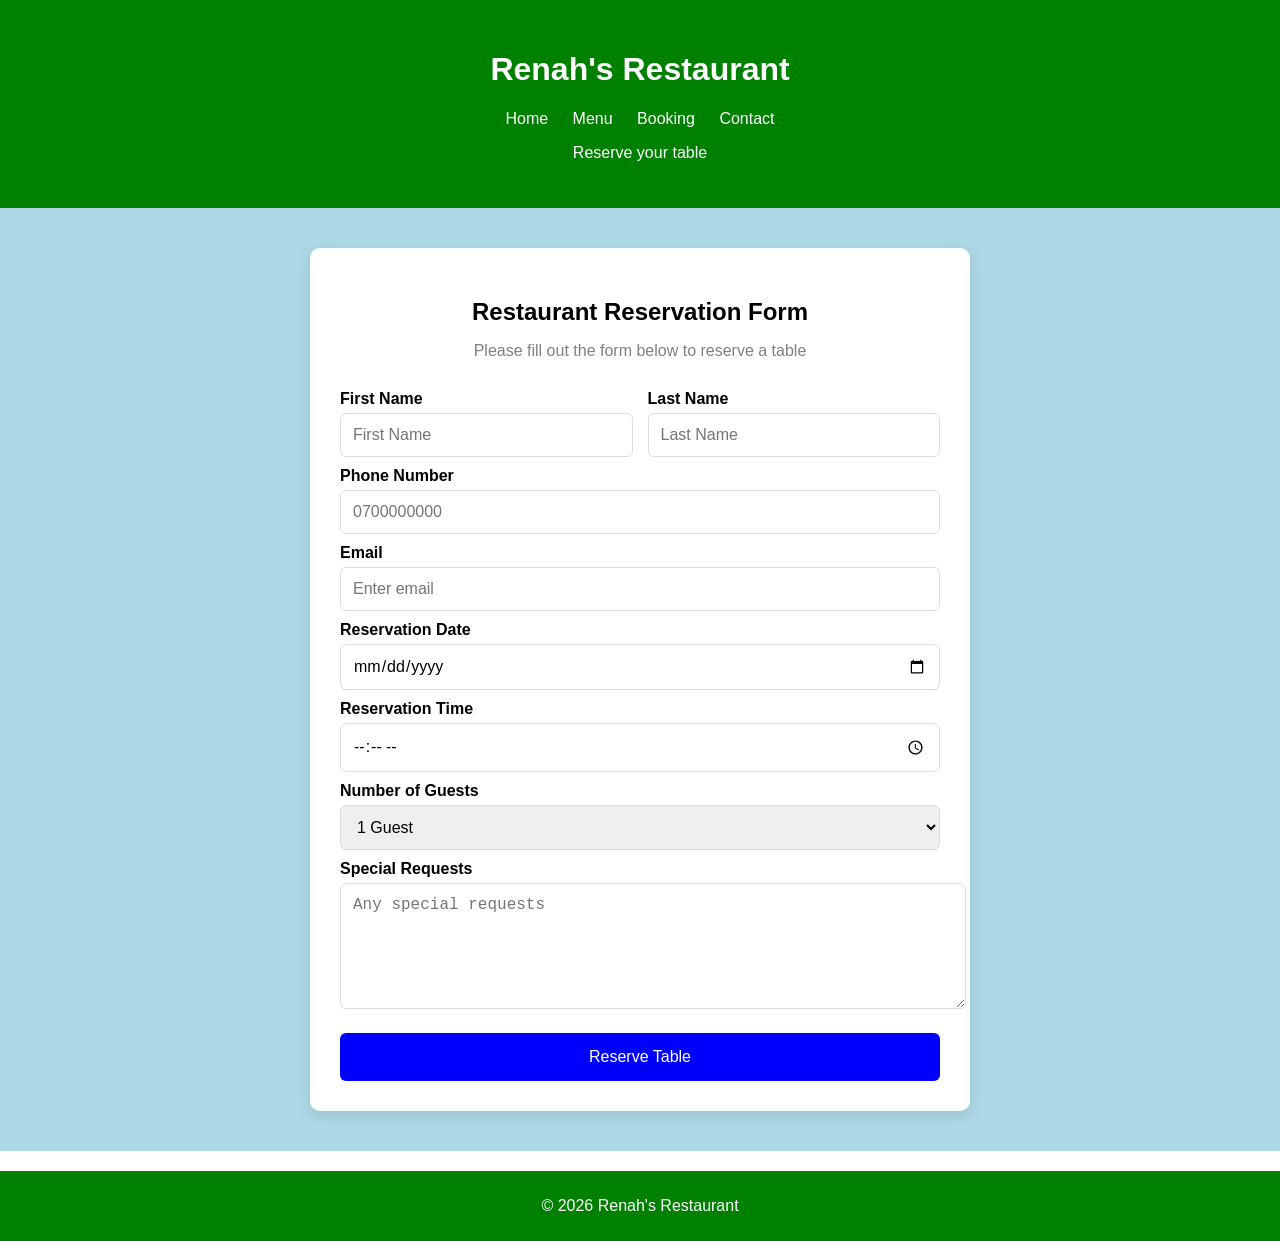
==== booking.html @ a84d8f51 "Add files via upload This is the updated restaurant website" ====
<!DOCTYPE html>
<html>
<head>
<title>Reservation</title>
<link rel="stylesheet" href="style.css">
</head>

<body>

<header class="booking-header">

<h1>Renah's Restaurant</h1>
<nav>
<a href="index.html">Home</a>
<a href="menu.html">Menu</a>
<a href="booking.html">Booking</a>
<a href="contact.html">Contact</a>
</nav>
<p>Reserve your table</p>
</header>

<section class="booking">

<form class="booking-form">

<h2>Restaurant Reservation Form</h2>
<p class="subtitle">Please fill out the form below to reserve a table</p>

<div class="two-column">
<div>
<label>First Name</label>
<input type="text" placeholder="First Name">
</div>

<div>
<label>Last Name</label>
<input type="text" placeholder="Last Name">
</div>
</div>

<label>Phone Number</label>
<input type="tel" placeholder="0700000000">

<label>Email</label>
<input type="email" placeholder="Enter email">

<label>Reservation Date</label>
<input type="date">

<label>Reservation Time</label>
<input type="time">

<label>Number of Guests</label>
<select>
<option>1 Guest</option>
<option>2 Guests</option>
<option>3 Guests</option>
<option>4 Guests</option>
<option>5 Guests</option>
</select>

<label>Special Requests</label>
<textarea placeholder="Any special requests"></textarea>

<button type="submit">Reserve Table</button>

</form>

</section>
  <footer>
<p>© 2026 Renah's Restaurant</p>
</footer>

</body>
</html>
---- style.css ----
/* General Body */
body {
    font-family: Arial, sans-serif;
    margin: 0;
}

/* Header */
header {
    background: green;
    color: white;
    padding: 15px;
    text-align: center;
}

nav a {
    color: white;
    margin: 10px;
    text-decoration: none;
}

/* Hero Section */
.hero {
    height: 400px;
    overflow: hidden;
    position: relative;
}

.slide {
    position: absolute;
    width: 100%;
    height: 100%;
    object-fit: cover;
    opacity: 0;
    transition: 1s;
}

.active {
    opacity: 1;
}

.hero-text {
    position: absolute;
    top: 50%;
    left: 50%;
    transform: translate(-50%, -50%);
    color: ;
    background: rgba(0,0,0,0.5);
    padding: 20px;
}

/* About Section */
.about {
    padding: 40px;
    text-align: center;
}

/* Menu Section */
.menu {
    padding: 40px;
}

.category {
    margin-top: 40px;
    color: green;
    border-bottom: 3px solid orange;
    padding-bottom: 5px;
    font-size: 24px;
}

.menu-container {
    width: 70%;
    margin: auto;
}

.menu-item {
    display: flex;
    justify-content: space-between;
    align-items: center;
    border: 1px solid #ddd;
    padding: 15px;
    margin-bottom: 15px;
    border-radius: 8px;
}

.menu-item img {
    width: 120px;
    height: 90px;
    object-fit: cover;
    border-radius: 8px;
}

.menu-text h3 {
    margin: 0;
}

.menu-text p {
    margin: 5px 0;
}

.menu-item button {
    background: blue;
    color: white;
    border: none;
    padding: 8px 15px;
    cursor: pointer;
}

.menu-item button:hover {
    background: green;
}
.booking-header{
background: green;
color:white;
text-align:center;
padding:30px;
}

.booking{
display:flex;
justify-content:center;
padding:40px;
background: lightblue;
}

.booking-form{
background: white;
padding:30px;
border-radius:10px;
width:100%;
max-width:600px;
box-shadow:0 5px 15px rgba(0,0,0,0.1);
}

.booking-form h2{
text-align:center;
margin-bottom:5px;
}

.subtitle{
text-align:center;
color:gray;
margin-bottom:20px;
}

.booking-form label{
font-weight:bold;
margin-top:10px;
display:block;
}

.booking-form input,
.booking-form select,
.booking-form textarea{
width:100%;
padding:12px;
margin-top:5px;
border:1px solid #ddd;
border-radius:6px;
font-size:16px;
}

.booking-form textarea{
height:100px;
}

.two-column{
display:flex;
gap:15px;
}

.two-column div{
flex:1;
}

.booking-form button{
margin-top:20px;
width:100%;
padding:15px;
background: blue;
color:white;
border:none;
border-radius:6px;
font-size:16px;
cursor:pointer;
}

.booking-form button:hover{
background: green;
}
/* Footer */
footer {
    background: green;
    color: white;
    text-align: center;
    padding: 10px;
    margin-top: 20px;
}

/* Misc clean-up */
input, button {
    font-family: inherit;
    box-sizing: border-box;
}
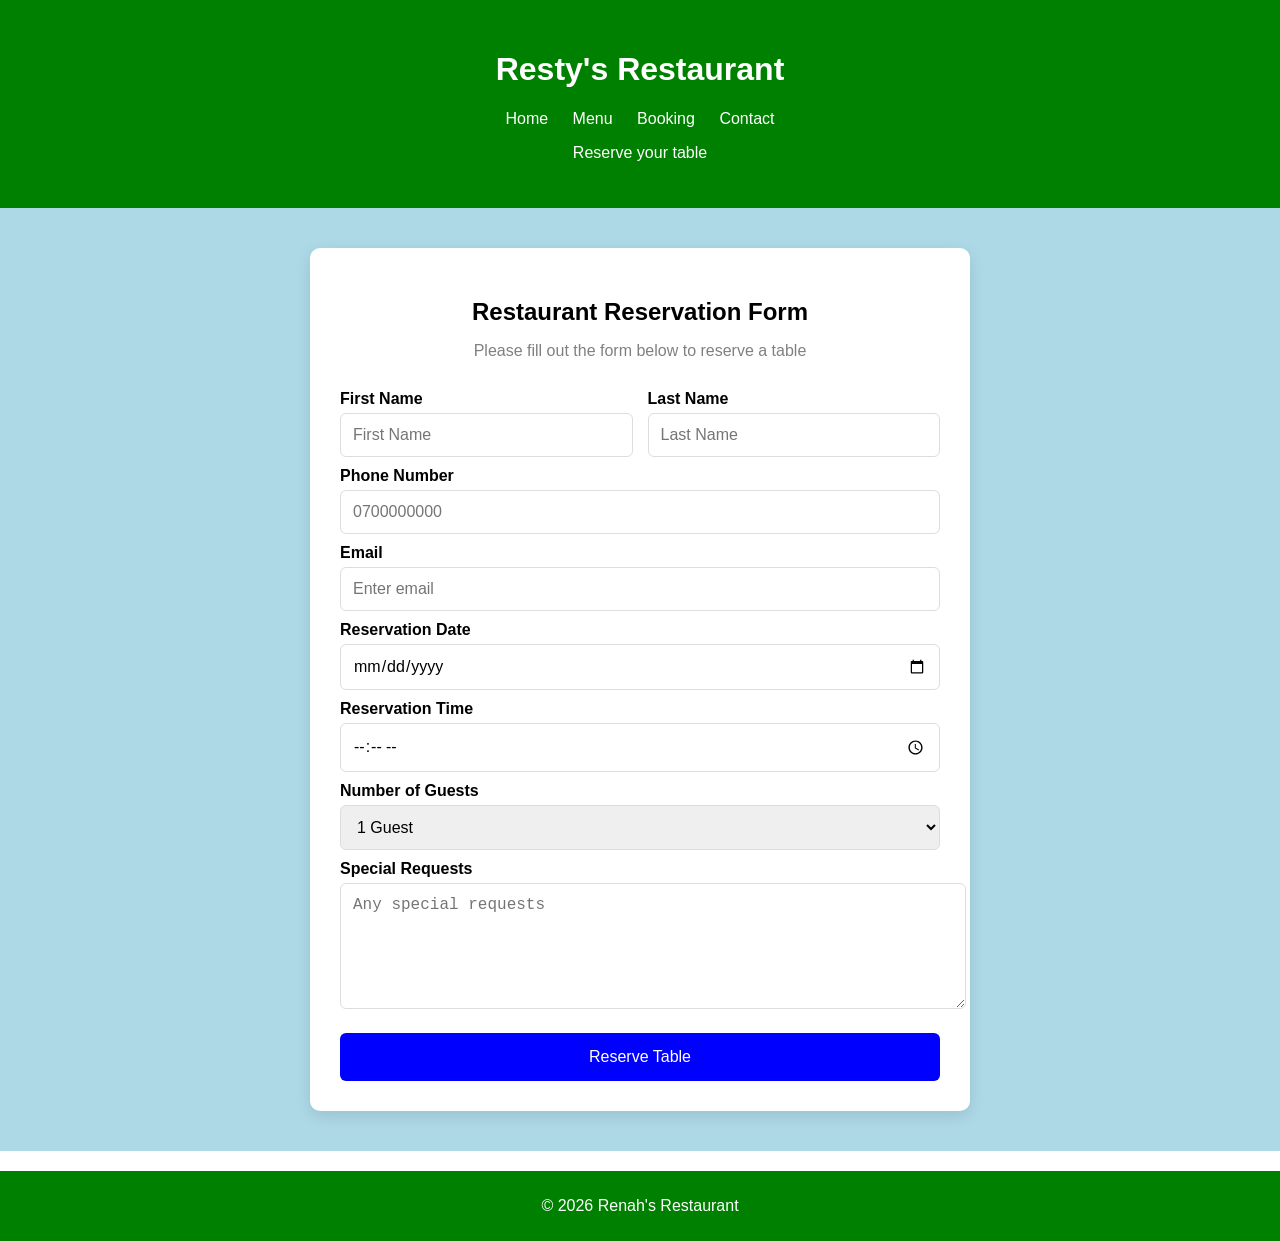
==== commit 40885878: "Update restaurant name in booking header" ====
--- a/booking.html
+++ b/booking.html
@@ -9,7 +9,7 @@
 
 <header class="booking-header">
 
-<h1>Renah's Restaurant</h1>
+<h1>Resty's Restaurant</h1>
 <nav>
 <a href="index.html">Home</a>
 <a href="menu.html">Menu</a>
@@ -72,4 +72,4 @@
 </footer>
 
 </body>
-</html>+</html>
--- a/style.css
+++ b/style.css
@@ -62,7 +62,7 @@
 .category {
     margin-top: 40px;
     color: green;
-    border-bottom: 3px solid orange;
+    border-bottom: 3px solid green;
     padding-bottom: 5px;
     font-size: 24px;
 }
